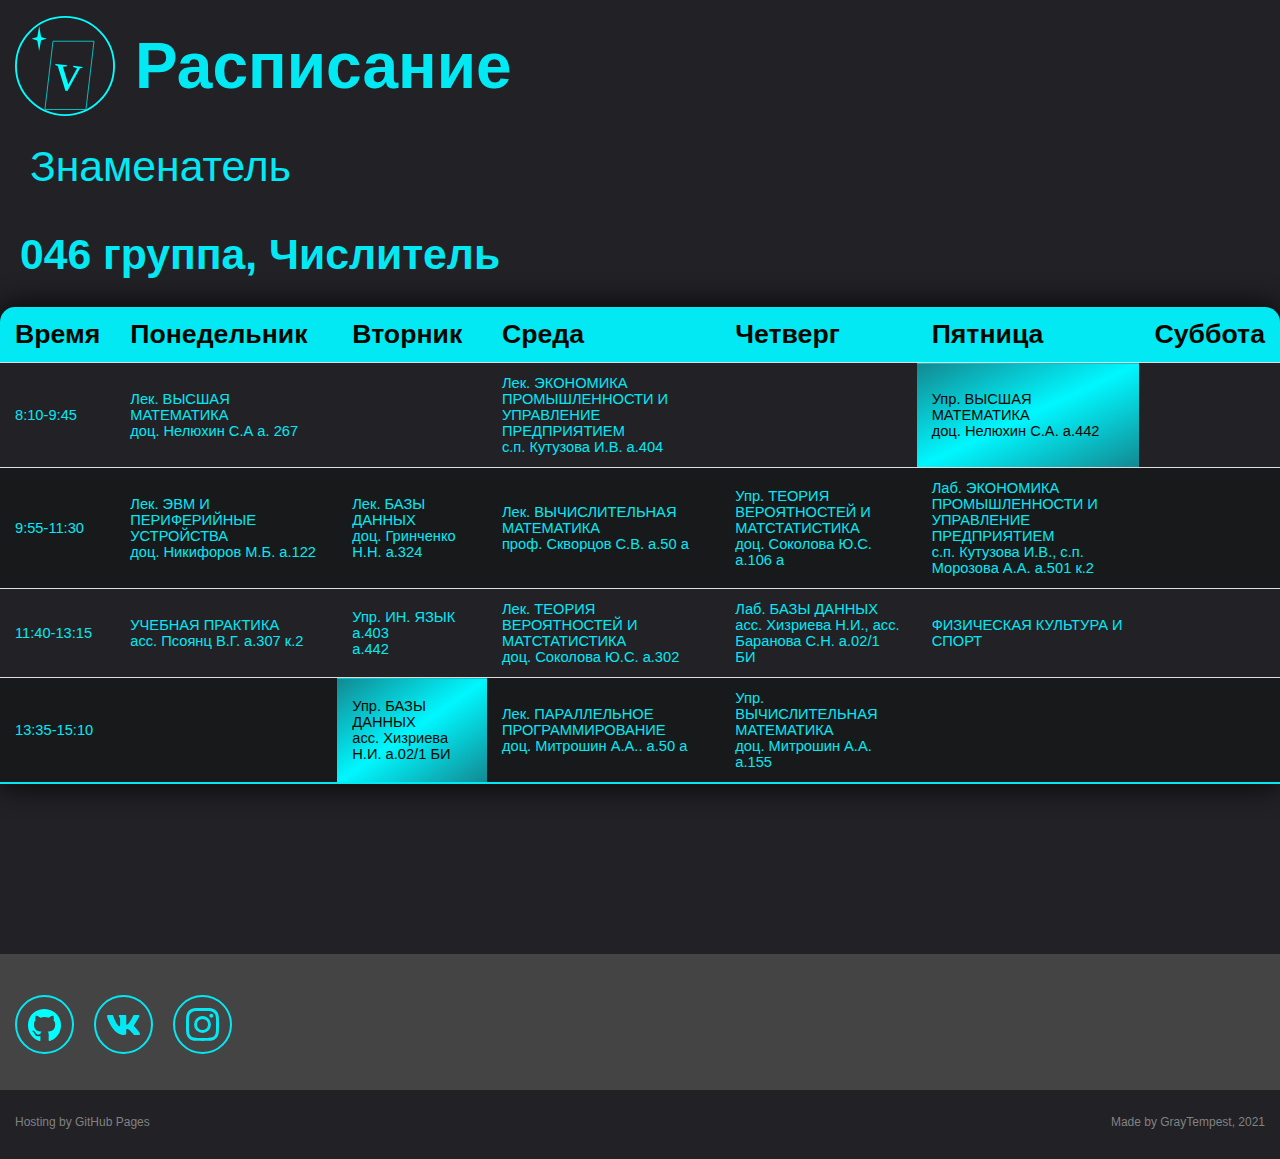
==== index.html @ 22050918 "Changes in timetable #2" ====
<!DOCTYPE html>
<html lang="ru">
<head>
    <meta charset="UTF-8">
    <meta http-equiv="X-UA-Compatible" content="IE=edge">
    <meta name="viewport" content="width=device-width, initial-scale=1.0">
    <title>Расписание</title>
    <link rel="stylesheet" href="css/style.css">
    <link rel="icon" href="img/VVV.svg">
</head>
<body>
    <div id="container">
        <header>
            <div class="header">
                <p class="logo">
                    <span class="logo_img"></span>
                    <span class="logo_text">Расписание</span>
                </p>
                <a class="linking" data-text="Знаменатель" href="table046d.html">Знаменатель</a>
            </div>
        </header>
        <div id="body">
            <h1>046 группа, Числитель</h1>
            <table class="content-table">
                <thead>
                    <!-- <tr>
                        <th colspan="7">Числитель</th>
                    </tr> -->
                
                    <tr>
                        <td>Время</td>
                        <td>Понедельник</td>
                        <td>Вторник</td>
                        <td>Среда</td>
                        <td>Четверг</td>
                        <td>Пятница</td>
                        <td>Суббота</td>
                    </tr>
                </thead>
                <tbody>
                    <tr><!--  Первая пара -->
                        <td>8:10-9:45</td>
                        <td>Лек. ВЫСШАЯ МАТЕМАТИКА<br>доц. Нелюхин С.А а. 267</td> <!--Понедельник-->
                        <td></td> <!--Вторник-->
                        <td>Лек. ЭКОНОМИКА ПРОМЫШЛЕННОСТИ  И УПРАВЛЕНИЕ  ПРЕДПРИЯТИЕМ<br>с.п. Кутузова И.В. а.404</td> <!--Среда-->
                        <td></td> <!--Четверг-->
                        <td class="afchange">Упр. ВЫСШАЯ МАТЕМАТИКА<br>доц. Нелюхин С.А. а.442</td> <!--Пятница-->
                        <td></td> <!--Суббота-->
                    </tr>
                    <tr> <!--  Вторая пара -->
                        <td>9:55-11:30</td>
                        <td>Лек. ЭВМ И ПЕРИФЕРИЙНЫЕ УСТРОЙСТВА<br>доц. Никифоров М.Б. а.122</td> <!--Понедельник-->
                        <td>Лек. БАЗЫ ДАННЫХ<br>доц. Гринченко Н.Н. а.324</td> <!--Вторник-->
                        <td>Лек. ВЫЧИСЛИТЕЛЬНАЯ МАТЕМАТИКА<br>проф. Скворцов С.В. а.50 а</td> <!--Среда-->
                        <td>Упр. ТЕОРИЯ ВЕРОЯТНОСТЕЙ И МАТСТАТИСТИКА<br>доц. Соколова Ю.С. а.106 а</td> <!--Четверг-->
                        <td>Лаб. ЭКОНОМИКА ПРОМЫШЛЕННОСТИ И УПРАВЛЕНИЕ ПРЕДПРИЯТИЕМ<br>с.п. Кутузова И.В., с.п. Морозова А.А. а.501 к.2</td> <!--Пятница-->
                        <td></td> <!--Суббота-->
                    </tr>
                    <tr> <!--  Третья пара -->
                        <td>11:40-13:15</td>
                        <td>УЧЕБНАЯ ПРАКТИКА<br>асс. Псоянц В.Г. а.307 к.2</td> <!--Понедельник-->
                        <td>Упр. ИН. ЯЗЫК<br>а.403<br>а.442</td> <!--Вторник-->
                        <td>Лек. ТЕОРИЯ ВЕРОЯТНОСТЕЙ И МАТСТАТИСТИКА<br>доц. Соколова Ю.С. а.302</td> <!--Среда-->
                        <td>Лаб. БАЗЫ ДАННЫХ<br>асс. Хизриева Н.И., асс. Баранова С.Н. а.02/1 БИ</td> <!--Четверг-->
                        <td>ФИЗИЧЕСКАЯ КУЛЬТУРА И СПОРТ</td> <!--Пятница-->
                        <td></td> <!--Суббота-->
                    </tr>
                    <tr> <!--  Четвёртая пара -->
                        <td>13:35-15:10</td>
                        <td></td> <!--Понедельник-->
                        <td class="afchange">Упр. БАЗЫ ДАННЫХ<br>асс. Хизриева Н.И. а.02/1 БИ</td> <!--Вторник-->
                        <td>Лек. ПАРАЛЛЕЛЬНОЕ ПРОГРАММИРОВАНИЕ<br>доц. Митрошин А.А.. а.50 а</td> <!--Среда-->
                        <td>Упр. ВЫЧИСЛИТЕЛЬНАЯ МАТЕМАТИКА<br>доц. Митрошин А.А. а.155</td> <!--Четверг-->
                        <td></td> <!--Пятница-->
                        <td></td> <!--Суббота-->
                    </tr>
                </tbody>
            </table>
        </div>
        <footer class="footer">
            <div class="bg_gray">
                <div class="wrapper">
                    <div class="footer_top">
                        <div class="footer_top_item">
                            <ul class="social">
                                <li class="social_item"><a class="social_link social_github" href="https://github.com/GrayTempest" target="_blank"></a></li>
                                <li class="social_item"><a class="social_link social_vk" href="https://vk.com/id301708469" target="_blank"></a></li>
                                <li class="social_item"><a class="social_link social_instagram" href="https://www.instagram.com/hypericum_sagittarius" target="_blank"></a></li>
                            </ul>
                        </div>
                        <!-- <div class="footer_info">
                            <span>Бла</span>
                            <span>бла</span>
                        </div> -->
                    </div>
                </div>
            </div>
            <div class="wrapper">
                <div class="footer_bottom">
                    <p>Hosting by GitHub Pages</p>
                    <p>Made by GrayTempest, 2021</p>
                </div>
            </div>
        </footer>
    </div>
</body>
</html>
---- css/style.css ----
.content-table{
    display: flexbox;
    flex-direction: column;
    border-collapse: collapse;
    width: 100%;
    margin: 25 px 0;
    font-size: 11pt;
    min-width: 400px;
    font-family: 'Quicksand', sans-serif;
    border-radius: 15px 15px 0 0;
    overflow: hidden;
    box-shadow: 0 0 30px rgba(0,0,0,0.9);
}
.content-table thead tr {
    display: flexbox;
    flex-direction: row;
    width: 100%;
    background-color: #03e9f4;
    color: #050801;
    text-align: left;
    font-weight: bold;
    font-size: 20pt;
}
.content-table th,
.content-table td{
    padding: 12px 15px;
}
.content-table tbody tr{
    border-bottom: 1px solid #dddddd;
    color: #03e9f4;
}
.content-table tbody tr:first-of-type{
    border-top: 1px solid #dddddd;
}
.content-table tbody tr:nth-child(even){
   /* background-color: #f3f3f3; */
   background-color: #18191b;
}
.content-table tbody tr:last-of-type{
    border-bottom: 2px solid #03e9f4;
}
.content-table tbody tr:hover{
    /* font-weight:500; */
    font-weight: bold;
    transition-delay: 0.1s;
    transition: 0.5s;
}
body{
    background-color: #212126;
    margin: 0;
    padding: 0;
}

/* GIF */
.tooltip span{
    visibility: hidden;
    position: absolute;
    left: 300px;
    bottom: 10px;
    background: none;
    /* border-radius: 10px; */
    /* box-shadow: -2px 2px 10px -1px #333;	 */
} 
.tooltip:hover span{
    visibility: visible;
}
.tooltip{
    font-size: 14pt;
    color: #03e9f4;
    text-decoration: none;
}
#SomebodyGIF{
    position: fixed;
    top: 93vh;
    left: 1vw;
}

/* */
h1,h2{
    font-family: Verdana, Geneva, Tahoma, sans-serif;
    font-size: 32pt;
    color: #03e9f4;
    padding: 0 20px;
}

/*Header */
.header{
    display: flex;
    flex-direction: column;
    margin: 0 auto;
    padding-left: 15px;
    padding-right: 15px;
    /* justify-content: space-between; */
    align-items: flex-start;
    box-sizing: border-box;
}
.logo{
    display: flex;
    align-items: center;
}
.logo_img{
    display: block;
    background-image: url(../img/V.svg);
    width: 100px;
    height: 100px;
    margin-right: 20px;
}
.logo_text{
    font-family: Verdana, Geneva, Tahoma, sans-serif;
    font-size: 48pt;
    font-weight: bolder;
    color: #03e9f4;
}

/* Highlighting links */
.linking, .linking:visited{
    position: relative;
    margin: 10px;
    padding: 0 5px;
    color: #03e9f4;
    font-family: Verdana, Geneva, Tahoma, sans-serif;
    font-size: 32pt;
    text-decoration: none;
}
.linking:hover{
    text-shadow: 0 0 20px #14c8d4;
    color: #fff;
    transition-duration: 0.5s;
}
.linking:hover:after{
    position: absolute;
    top: 0;
    left: 0;
    padding: 0 20px;
    content: attr(data-text);
    z-index: -1;
    color: #14c8d4;
    filter: blur(15px);
    transition-duration: 0.5s;
}
.linking:hover:before{
    position: absolute;
    top: 0;
    left: 0;
    content: '';
    width: 100%;
    height: 100%;
    background: #14f8e7;
    z-index: -2;
    opacity: .4;
    filter: blur(40px);
    transition-duration: 0.5s;
}


/*Wrapper */

.wrapper{
    max-width: 100%;
    padding-left: 15px;
    padding-right: 15px;
    margin: 0 auto;
}

/* Footer */
.footer{
    /* position: relative;
    top: 70vh; */
    position: relative;
    bottom: 0;
    width: 100%;
    height: 205px;
}

.bg_gray{
    background-color: #444444;
    position: relative;
    /* margin-top: 180px; */
}
/* .footer_info{
    display: flex;
    align-items: center;
}
.footer_info span{
    font-size: 16px;
    margin-left: 100px;
}
.footer_info span:first-child{
    margin-left: 0;
} */
.footer_top{
    display: flex;
    justify-content: space-between;
    align-items: center;
    padding-top: 25px;
    padding-bottom: 20px;
    font-family: Verdana, Geneva, Tahoma, sans-serif;
}
.footer_bottom{
    display: flex;
    justify-content: space-between;
    color: #828282;
    padding: 25px 0;
    font-size: 12px;
    font-family: Verdana, Geneva, Tahoma, sans-serif;
}
.footer_bottom p{
    margin: 0;
}
.social{
    display: flex;
    align-items: center;
    list-style-type: none;
    padding-left: 0;
}
.social_item{
    margin-right: 20px;
}
.social_link{
    display: block;
    width: 55px;
    height: 55px;
    border: 2px solid #03e9f4;
    border-radius: 100%;
    background-repeat: no-repeat;
    background-position: center center;
}
.social_github{
    background-image: url(../img/github-brands.svg);
    background-size: 60%;
}
.social_vk{
    background-image: url(../img/vk-brands.svg);
    background-size: 60%;
}
.social_instagram{
    background-image: url(../img/instagram-brands.svg);
    background-size: 60%;
}
/*Fix for mobiles */
#container{
    position: relative;
    min-height: 100%;
}
#body{
   padding-bottom: 170px; 
}
/*After change timetable highlight */
.afchange{
    background-color: #128891;
    color: #050801;
    /* background-image: linear-gradient(to bottom right, #4db334, #2fdc04, #4db334); */
    /* background-image: linear-gradient(to bottom right, #78b9bb, #6dd8db, #78b9bb); */
    background-image: linear-gradient(to bottom right, #128891, #00f7ff, #128891);
}
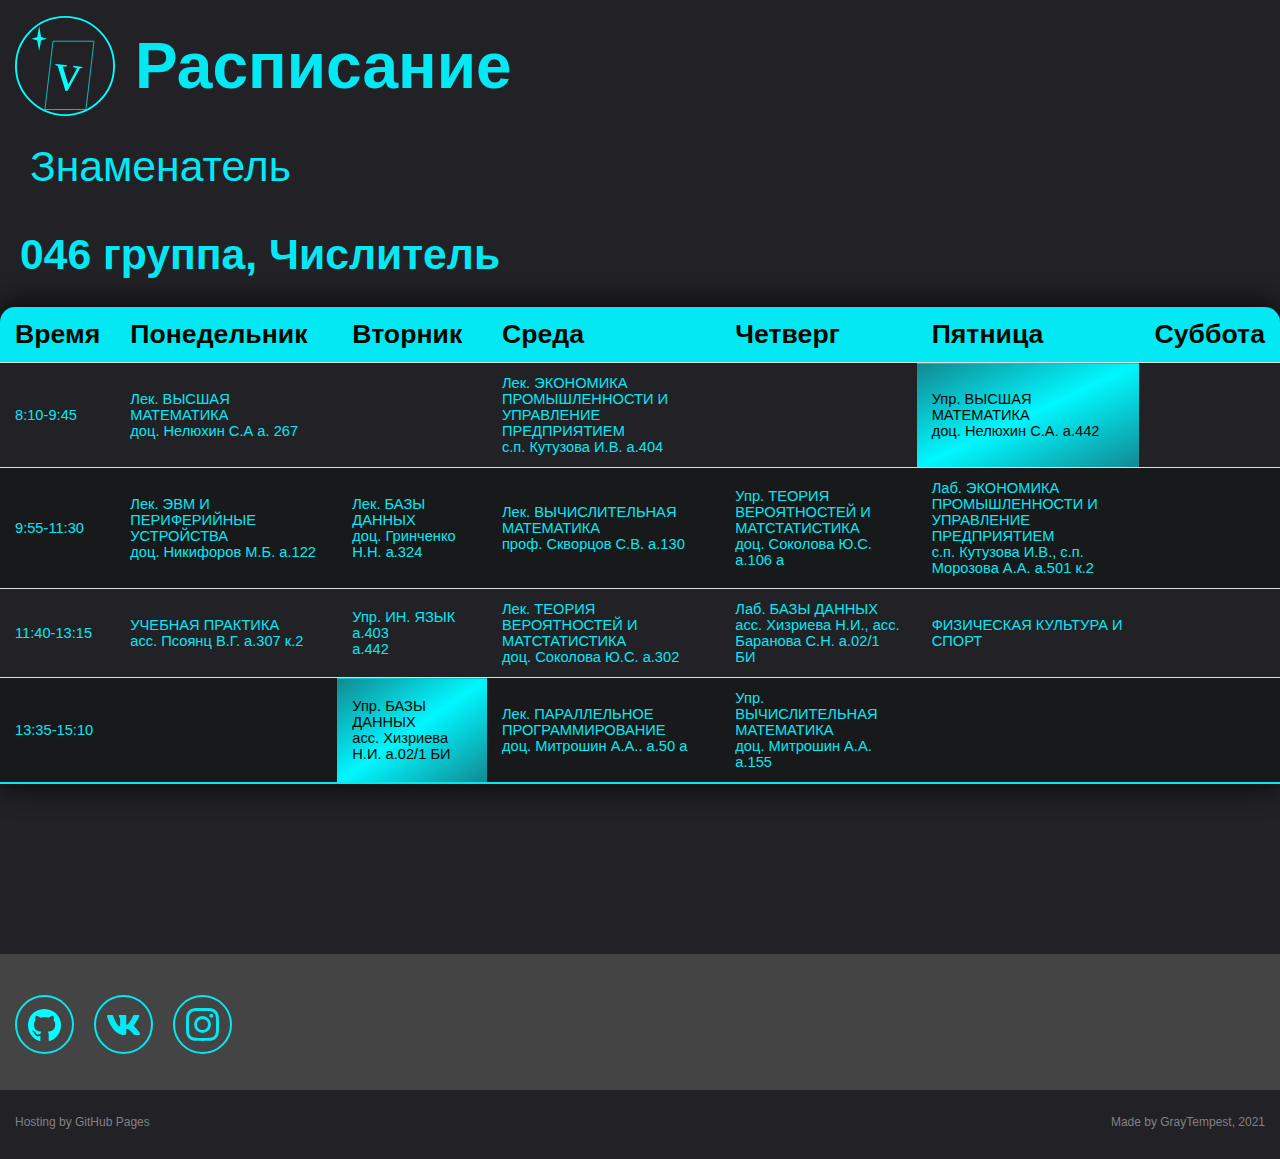
==== commit 23cc5085: "Updated classroom for VM" ====
--- a/index.html
+++ b/index.html
@@ -51,7 +51,7 @@
                         <td>9:55-11:30</td>
                         <td>Лек. ЭВМ И ПЕРИФЕРИЙНЫЕ УСТРОЙСТВА<br>доц. Никифоров М.Б. а.122</td> <!--Понедельник-->
                         <td>Лек. БАЗЫ ДАННЫХ<br>доц. Гринченко Н.Н. а.324</td> <!--Вторник-->
-                        <td>Лек. ВЫЧИСЛИТЕЛЬНАЯ МАТЕМАТИКА<br>проф. Скворцов С.В. а.50 а</td> <!--Среда-->
+                        <td>Лек. ВЫЧИСЛИТЕЛЬНАЯ МАТЕМАТИКА<br>проф. Скворцов С.В. а.130</td> <!--Среда-->
                         <td>Упр. ТЕОРИЯ ВЕРОЯТНОСТЕЙ И МАТСТАТИСТИКА<br>доц. Соколова Ю.С. а.106 а</td> <!--Четверг-->
                         <td>Лаб. ЭКОНОМИКА ПРОМЫШЛЕННОСТИ И УПРАВЛЕНИЕ ПРЕДПРИЯТИЕМ<br>с.п. Кутузова И.В., с.п. Морозова А.А. а.501 к.2</td> <!--Пятница-->
                         <td></td> <!--Суббота-->
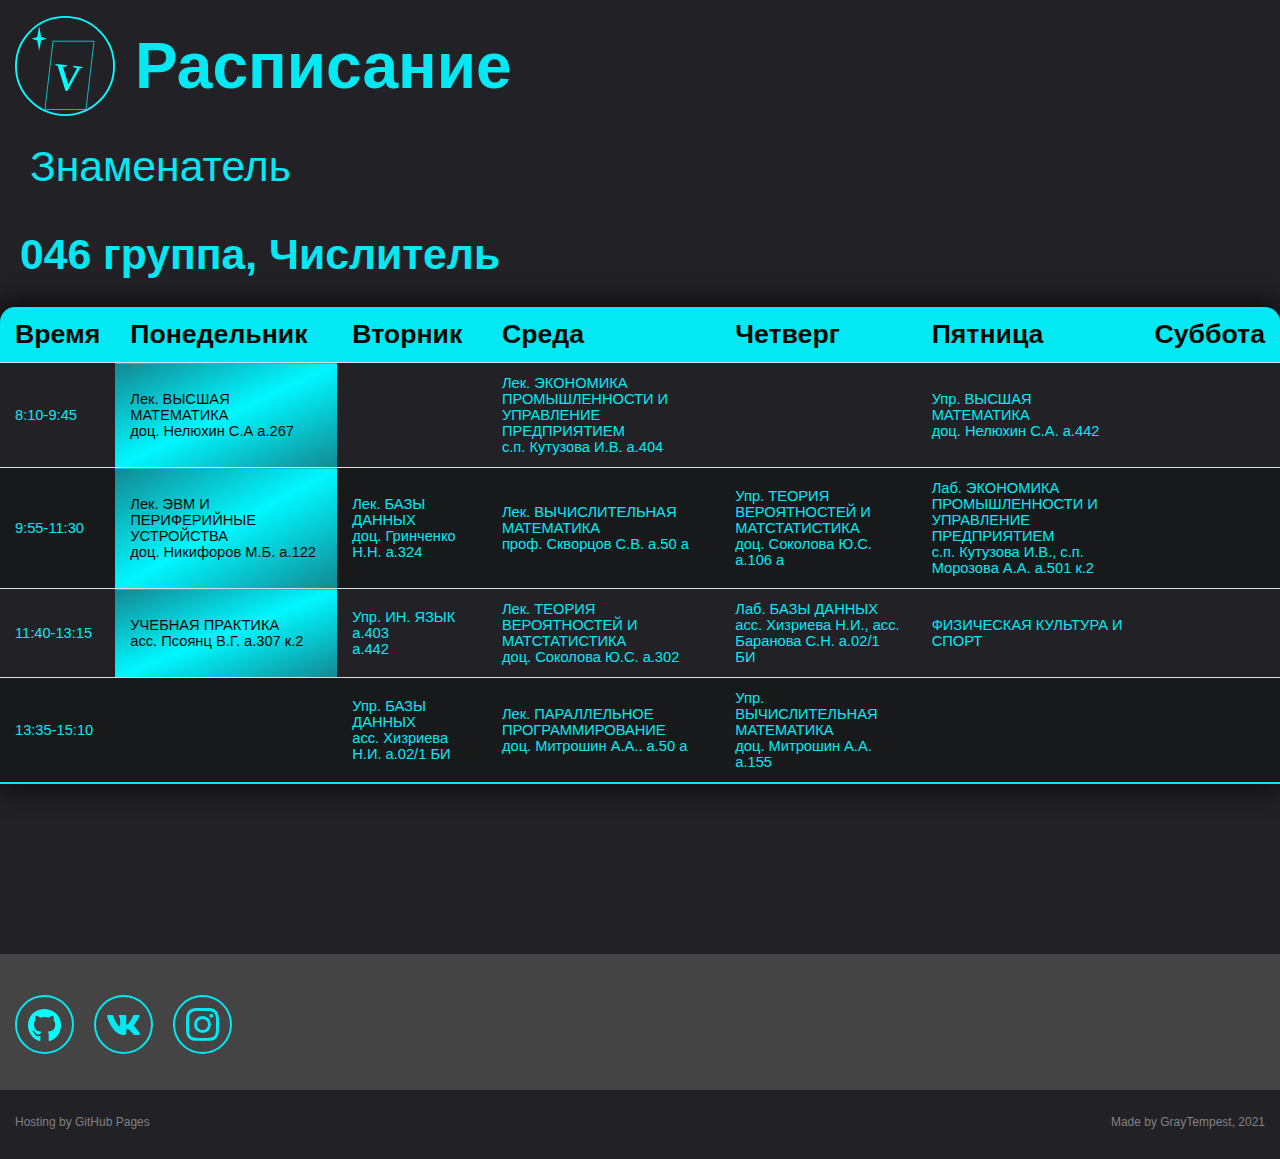
==== commit aaa2873d: "Changes in timetable #3" ====
--- a/index.html
+++ b/index.html
@@ -40,25 +40,25 @@
                 <tbody>
                     <tr><!--  Первая пара -->
                         <td>8:10-9:45</td>
-                        <td>Лек. ВЫСШАЯ МАТЕМАТИКА<br>доц. Нелюхин С.А а. 267</td> <!--Понедельник-->
+                        <td class="afchange">Лек. ВЫСШАЯ МАТЕМАТИКА<br>доц. Нелюхин С.А а.267</td> <!--Понедельник-->
                         <td></td> <!--Вторник-->
                         <td>Лек. ЭКОНОМИКА ПРОМЫШЛЕННОСТИ  И УПРАВЛЕНИЕ  ПРЕДПРИЯТИЕМ<br>с.п. Кутузова И.В. а.404</td> <!--Среда-->
                         <td></td> <!--Четверг-->
-                        <td class="afchange">Упр. ВЫСШАЯ МАТЕМАТИКА<br>доц. Нелюхин С.А. а.442</td> <!--Пятница-->
+                        <td>Упр. ВЫСШАЯ МАТЕМАТИКА<br>доц. Нелюхин С.А. а.442</td> <!--Пятница-->
                         <td></td> <!--Суббота-->
                     </tr>
                     <tr> <!--  Вторая пара -->
                         <td>9:55-11:30</td>
-                        <td>Лек. ЭВМ И ПЕРИФЕРИЙНЫЕ УСТРОЙСТВА<br>доц. Никифоров М.Б. а.122</td> <!--Понедельник-->
+                        <td class="afchange">Лек. ЭВМ И ПЕРИФЕРИЙНЫЕ УСТРОЙСТВА<br>доц. Никифоров М.Б. а.122</td> <!--Понедельник-->
                         <td>Лек. БАЗЫ ДАННЫХ<br>доц. Гринченко Н.Н. а.324</td> <!--Вторник-->
-                        <td>Лек. ВЫЧИСЛИТЕЛЬНАЯ МАТЕМАТИКА<br>проф. Скворцов С.В. а.130</td> <!--Среда-->
+                        <td>Лек. ВЫЧИСЛИТЕЛЬНАЯ МАТЕМАТИКА<br>проф. Скворцов С.В. а.50 а</td> <!--Среда-->
                         <td>Упр. ТЕОРИЯ ВЕРОЯТНОСТЕЙ И МАТСТАТИСТИКА<br>доц. Соколова Ю.С. а.106 а</td> <!--Четверг-->
                         <td>Лаб. ЭКОНОМИКА ПРОМЫШЛЕННОСТИ И УПРАВЛЕНИЕ ПРЕДПРИЯТИЕМ<br>с.п. Кутузова И.В., с.п. Морозова А.А. а.501 к.2</td> <!--Пятница-->
                         <td></td> <!--Суббота-->
                     </tr>
                     <tr> <!--  Третья пара -->
                         <td>11:40-13:15</td>
-                        <td>УЧЕБНАЯ ПРАКТИКА<br>асс. Псоянц В.Г. а.307 к.2</td> <!--Понедельник-->
+                        <td class="afchange">УЧЕБНАЯ ПРАКТИКА<br>асс. Псоянц В.Г. а.307 к.2</td> <!--Понедельник-->
                         <td>Упр. ИН. ЯЗЫК<br>а.403<br>а.442</td> <!--Вторник-->
                         <td>Лек. ТЕОРИЯ ВЕРОЯТНОСТЕЙ И МАТСТАТИСТИКА<br>доц. Соколова Ю.С. а.302</td> <!--Среда-->
                         <td>Лаб. БАЗЫ ДАННЫХ<br>асс. Хизриева Н.И., асс. Баранова С.Н. а.02/1 БИ</td> <!--Четверг-->
@@ -68,7 +68,7 @@
                     <tr> <!--  Четвёртая пара -->
                         <td>13:35-15:10</td>
                         <td></td> <!--Понедельник-->
-                        <td class="afchange">Упр. БАЗЫ ДАННЫХ<br>асс. Хизриева Н.И. а.02/1 БИ</td> <!--Вторник-->
+                        <td>Упр. БАЗЫ ДАННЫХ<br>асс. Хизриева Н.И. а.02/1 БИ</td> <!--Вторник-->
                         <td>Лек. ПАРАЛЛЕЛЬНОЕ ПРОГРАММИРОВАНИЕ<br>доц. Митрошин А.А.. а.50 а</td> <!--Среда-->
                         <td>Упр. ВЫЧИСЛИТЕЛЬНАЯ МАТЕМАТИКА<br>доц. Митрошин А.А. а.155</td> <!--Четверг-->
                         <td></td> <!--Пятница-->
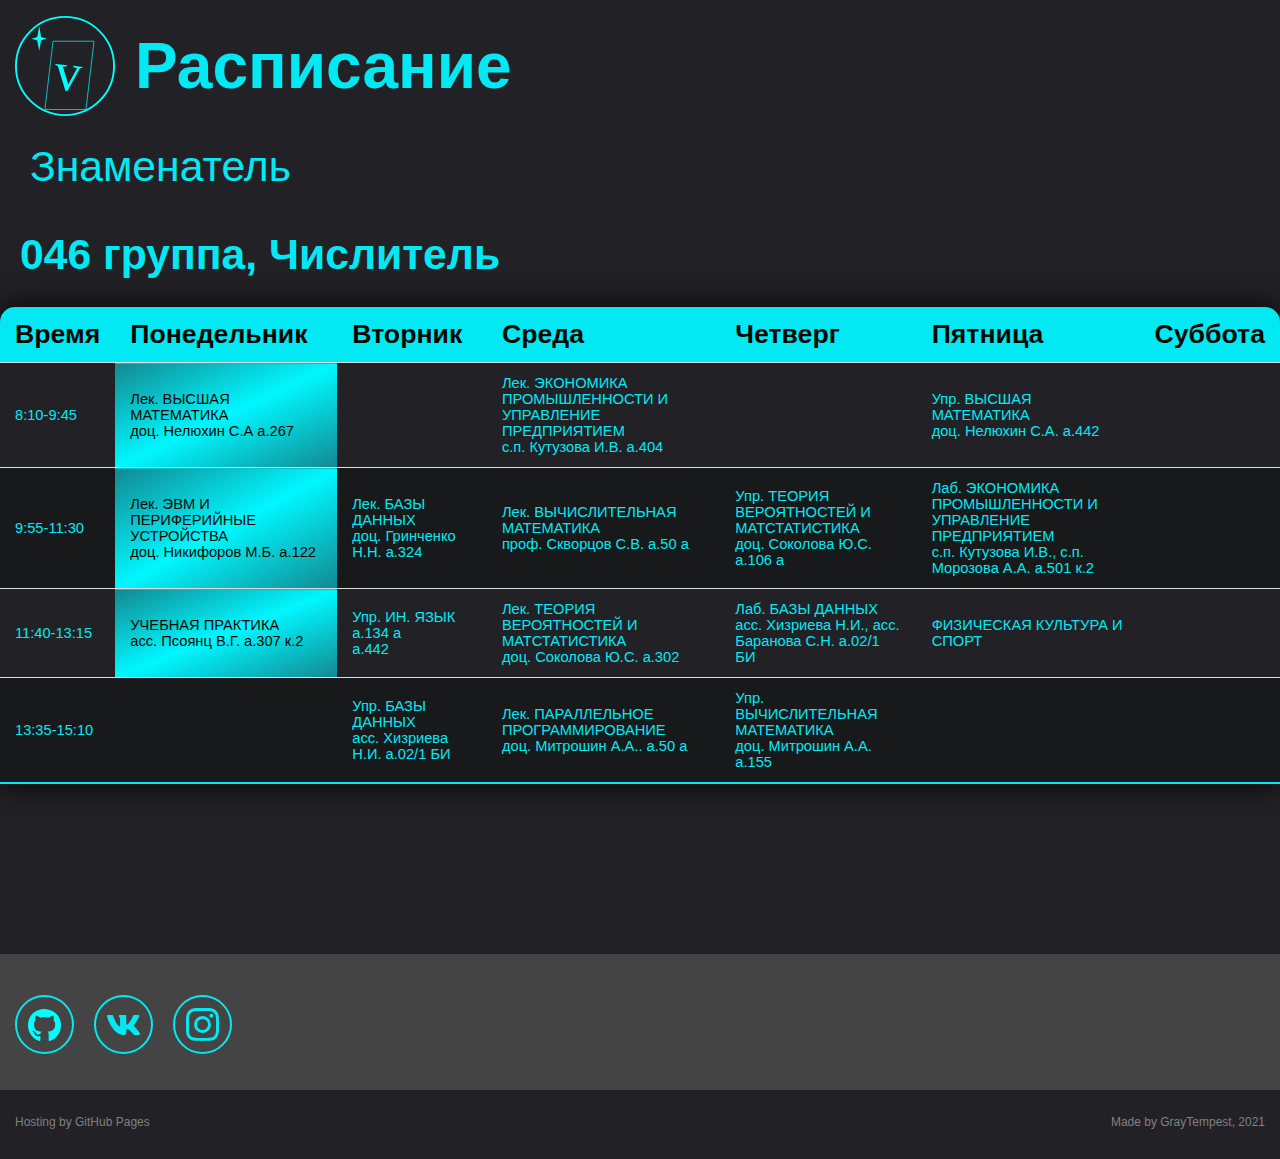
==== commit 97fb3aca: "Changes in timetable #3" ====
--- a/index.html
+++ b/index.html
@@ -59,7 +59,7 @@
                     <tr> <!--  Третья пара -->
                         <td>11:40-13:15</td>
                         <td class="afchange">УЧЕБНАЯ ПРАКТИКА<br>асс. Псоянц В.Г. а.307 к.2</td> <!--Понедельник-->
-                        <td>Упр. ИН. ЯЗЫК<br>а.403<br>а.442</td> <!--Вторник-->
+                        <td>Упр. ИН. ЯЗЫК<br>а.134 а<br>а.442</td> <!--Вторник-->
                         <td>Лек. ТЕОРИЯ ВЕРОЯТНОСТЕЙ И МАТСТАТИСТИКА<br>доц. Соколова Ю.С. а.302</td> <!--Среда-->
                         <td>Лаб. БАЗЫ ДАННЫХ<br>асс. Хизриева Н.И., асс. Баранова С.Н. а.02/1 БИ</td> <!--Четверг-->
                         <td>ФИЗИЧЕСКАЯ КУЛЬТУРА И СПОРТ</td> <!--Пятница-->
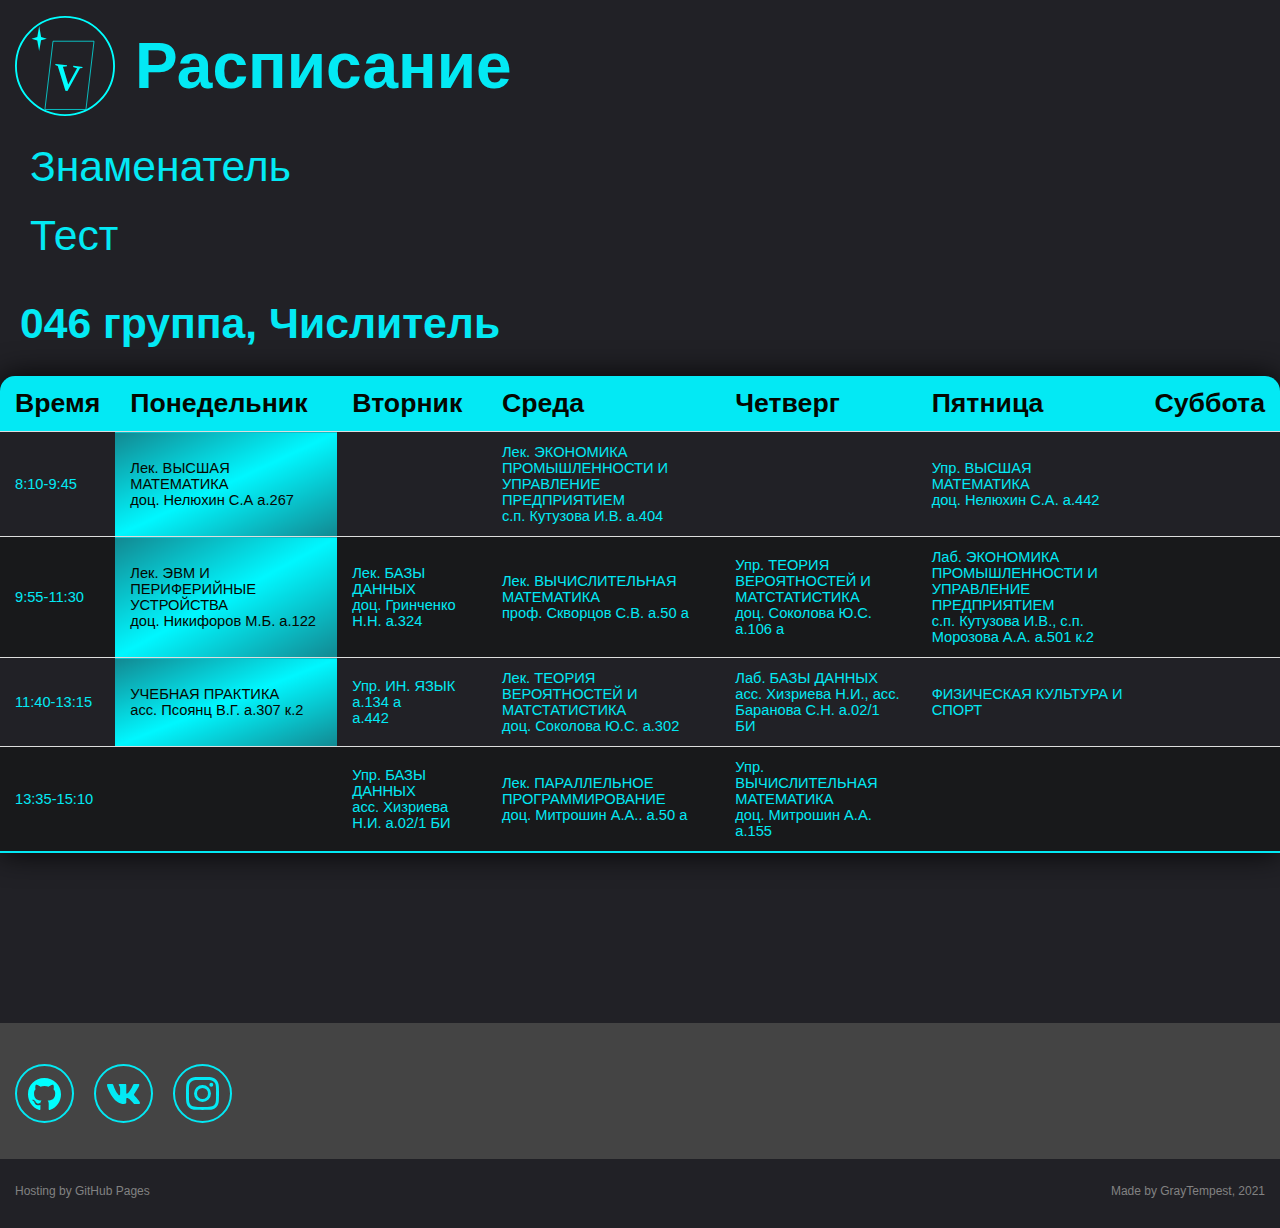
==== commit ad96e384: "New design test" ====
--- a/index.html
+++ b/index.html
@@ -17,6 +17,7 @@
                     <span class="logo_text">Расписание</span>
                 </p>
                 <a class="linking" data-text="Знаменатель" href="table046d.html">Знаменатель</a>
+                <a class="linking" data-text="Тест" href="testtable.html">Тест</a>
             </div>
         </header>
         <div id="body">
--- a/css/style.css
+++ b/css/style.css
@@ -252,4 +252,138 @@
     /* background-image: linear-gradient(to bottom right, #4db334, #2fdc04, #4db334); */
     /* background-image: linear-gradient(to bottom right, #78b9bb, #6dd8db, #78b9bb); */
     background-image: linear-gradient(to bottom right, #128891, #00f7ff, #128891);
+}
+
+/*Sliders*/
+#slider{ /*Положение слайдера*/
+    position: relative;
+    /* text-align: center; */
+    top: 10px;
+}
+
+#slider{ /*Центровка*/
+    margin: 0 10px 20px 6vw;
+}
+
+#slider article{
+    width: 20%;
+    float: left;
+}
+
+#slides .table{
+    width: 500%;
+    /* line-height: 0; */
+}
+
+#overflow{
+    width: 100%;
+    overflow: hidden;
+}
+
+article table{
+    width: 100%;
+    height: 100%;
+}
+
+#desktop:checked ~ #slider{
+    max-width: 800px;
+    max-height: 1200px;
+}
+
+/*Настройка переключений*/
+#switch1:checked ~ #controls label:nth-child(5),
+#switch2:checked ~ #controls label:nth-child(1),
+#switch3:checked ~ #controls label:nth-child(2),
+#switch4:checked ~ #controls label:nth-child(3),
+#switch5:checked ~ #controls label:nth-child(4){
+    background: url(../img/prev.svg) no-repeat;
+    color: lightblue;
+    float: left;
+    margin: 0 0 0 -5vw;
+    display: block;
+    height: 68px;
+    width: 68px;
+}
+
+#switch1:checked ~ #controls label:nth-child(2),
+#switch2:checked ~ #controls label:nth-child(3),
+#switch3:checked ~ #controls label:nth-child(4),
+#switch4:checked ~ #controls label:nth-child(5),
+#switch5:checked ~ #controls label:nth-child(1){
+    background: url(../img/next.svg) no-repeat;
+    float: right;
+    margin: 0 -5vw 0 0;
+    display: block;
+    height: 68px;
+    width: 68px;
+}
+
+label, a{
+    cursor: pointer;
+}
+
+#body input{
+    display: none;
+}
+
+#switch1:checked ~ #slides .content-table{
+    margin-left: 0;
+}
+#switch2:checked ~ #slides .content-table{
+    margin-left: -100%;
+}
+#switch3:checked ~ #slides .content-table{
+    margin-left: -200%;
+}
+#switch4:checked ~ #slides .content-table{
+    margin-left: -300%;
+}
+#switch5:checked ~ #slides .content-table{
+    margin-left: -400%;
+}
+
+#controls{
+    margin: -25% 0 0 0;
+    width: 100%;
+    height: 50px;
+}
+
+#active label{
+    border-radius: 10px;
+    display: inline-block;
+    width: 15px;
+    height: 15px;
+    background: #bbb;
+}
+
+#active{
+    margin: 23% 0 0;
+    text-align: center;
+}
+
+#active label:hover{
+    background: #76c8ff;
+    background-color: #777 !important;
+}
+
+#switch1:checked ~ #active label:nth-child(1),
+#switch2:checked ~ #active label:nth-child(2),
+#switch3:checked ~ #active label:nth-child(3),
+#switch4:checked ~ #active label:nth-child(4),
+#switch5:checked ~ #active label:nth-child(5){
+    background: #18a3dd;
+    background-color: #18a3dd !important;
+}
+
+/*Анимация*/
+#slides table{
+    transition: all 800ms cubic-bezier(0.77, 0, 0.175, 1);
+}
+
+#controls label:hover{
+    opacity: 0.6;
+}
+
+#conrols label{
+    transition: opacity 0.2s ease-out;
 }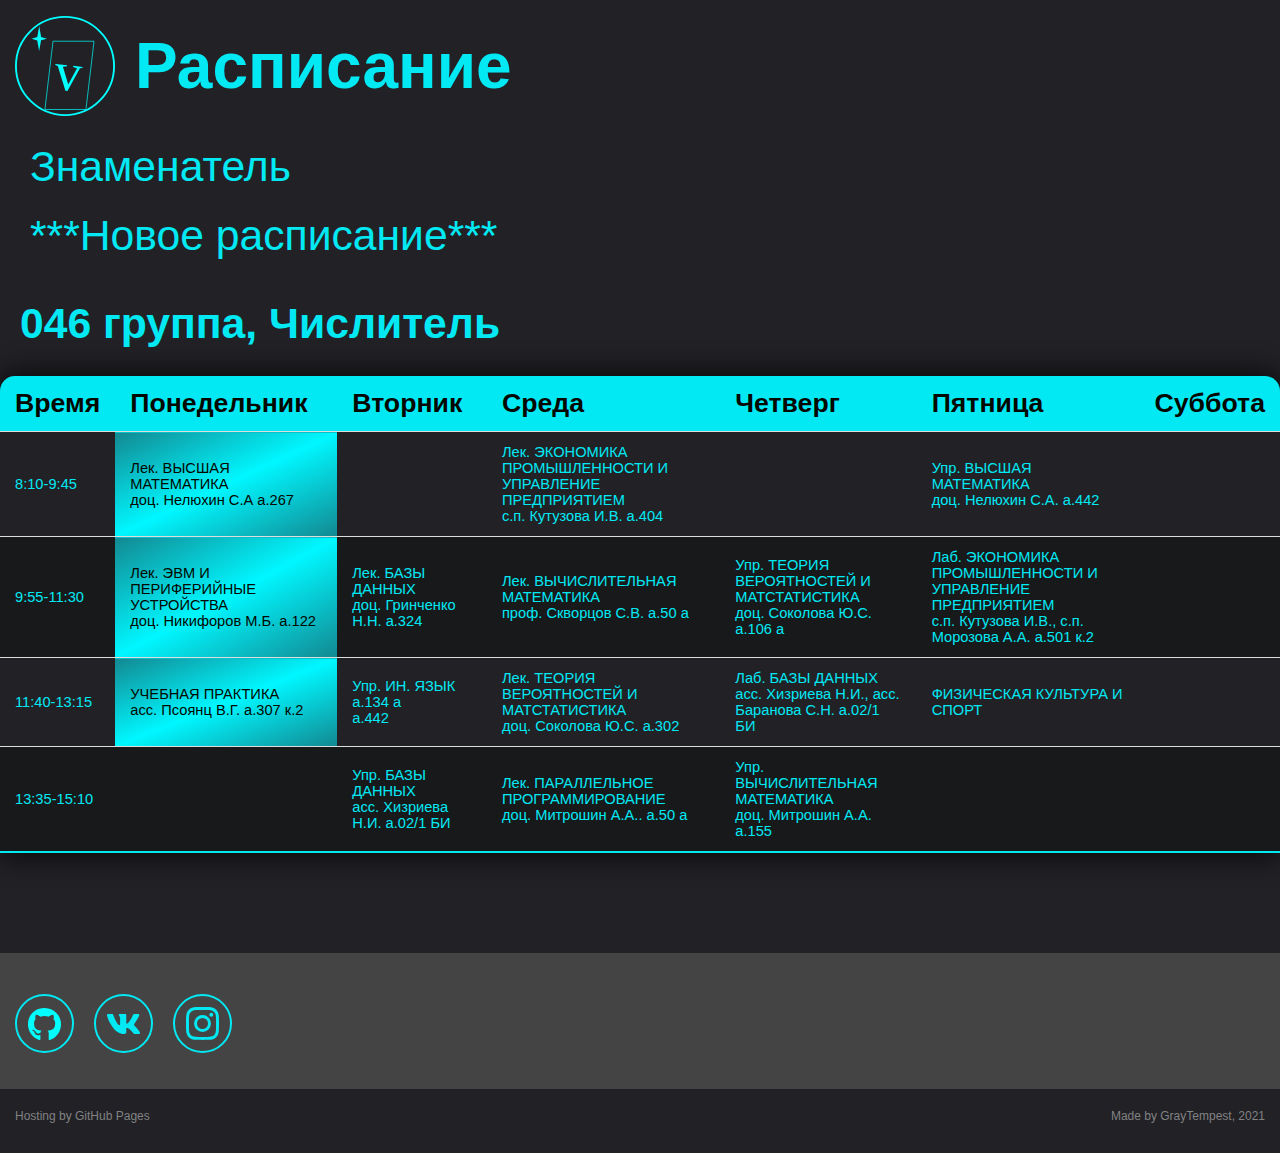
==== commit 598dd627: "Fixing links" ====
--- a/index.html
+++ b/index.html
@@ -17,7 +17,7 @@
                     <span class="logo_text">Расписание</span>
                 </p>
                 <a class="linking" data-text="Знаменатель" href="table046d.html">Знаменатель</a>
-                <a class="linking" data-text="Тест" href="testtable.html">Тест</a>
+                <a class="linking" data-text="Тест" href="testtable.html">***Новое расписание***</a>
             </div>
         </header>
         <div id="body">
--- a/css/style.css
+++ b/css/style.css
@@ -166,10 +166,10 @@
 .footer{
     /* position: relative;
     top: 70vh; */
-    position: relative;
+    position: absolute;
     bottom: 0;
     width: 100%;
-    height: 205px;
+    height: 200px;
 }
 
 .bg_gray{
@@ -200,7 +200,7 @@
     display: flex;
     justify-content: space-between;
     color: #828282;
-    padding: 25px 0;
+    padding: 20px 0 10px 0;
     font-size: 12px;
     font-family: Verdana, Geneva, Tahoma, sans-serif;
 }
@@ -243,7 +243,7 @@
     min-height: 100%;
 }
 #body{
-   padding-bottom: 170px; 
+   padding-bottom: 300px; 
 }
 /*After change timetable highlight */
 .afchange{
@@ -262,7 +262,7 @@
 }
 
 #slider{ /*Центровка*/
-    margin: 0 10px 20px 6vw;
+    margin: 0 10px 20px 0;
 }
 
 #slider article{
@@ -286,7 +286,7 @@
 }
 
 #desktop:checked ~ #slider{
-    max-width: 800px;
+    max-width: 720px;
     max-height: 1200px;
 }
 
@@ -297,9 +297,8 @@
 #switch4:checked ~ #controls label:nth-child(3),
 #switch5:checked ~ #controls label:nth-child(4){
     background: url(../img/prev.svg) no-repeat;
-    color: lightblue;
     float: left;
-    margin: 0 0 0 -5vw;
+    margin: 25% 0 0 0;
     display: block;
     height: 68px;
     width: 68px;
@@ -312,7 +311,7 @@
 #switch5:checked ~ #controls label:nth-child(1){
     background: url(../img/next.svg) no-repeat;
     float: right;
-    margin: 0 -5vw 0 0;
+    margin: 25% 0 0 0;
     display: block;
     height: 68px;
     width: 68px;
@@ -362,7 +361,7 @@
 }
 
 #active label:hover{
-    background: #76c8ff;
+    background: #777;
     background-color: #777 !important;
 }
 
@@ -371,8 +370,8 @@
 #switch3:checked ~ #active label:nth-child(3),
 #switch4:checked ~ #active label:nth-child(4),
 #switch5:checked ~ #active label:nth-child(5){
-    background: #18a3dd;
-    background-color: #18a3dd !important;
+    background: #03e9f4;
+    background-color: #03e9f4 !important;
 }
 
 /*Анимация*/
@@ -386,4 +385,10 @@
 
 #conrols label{
     transition: opacity 0.2s ease-out;
+}
+
+/*Fixes for logo link*/
+.logo{
+    text-decoration: none;
+    cursor: default;
 }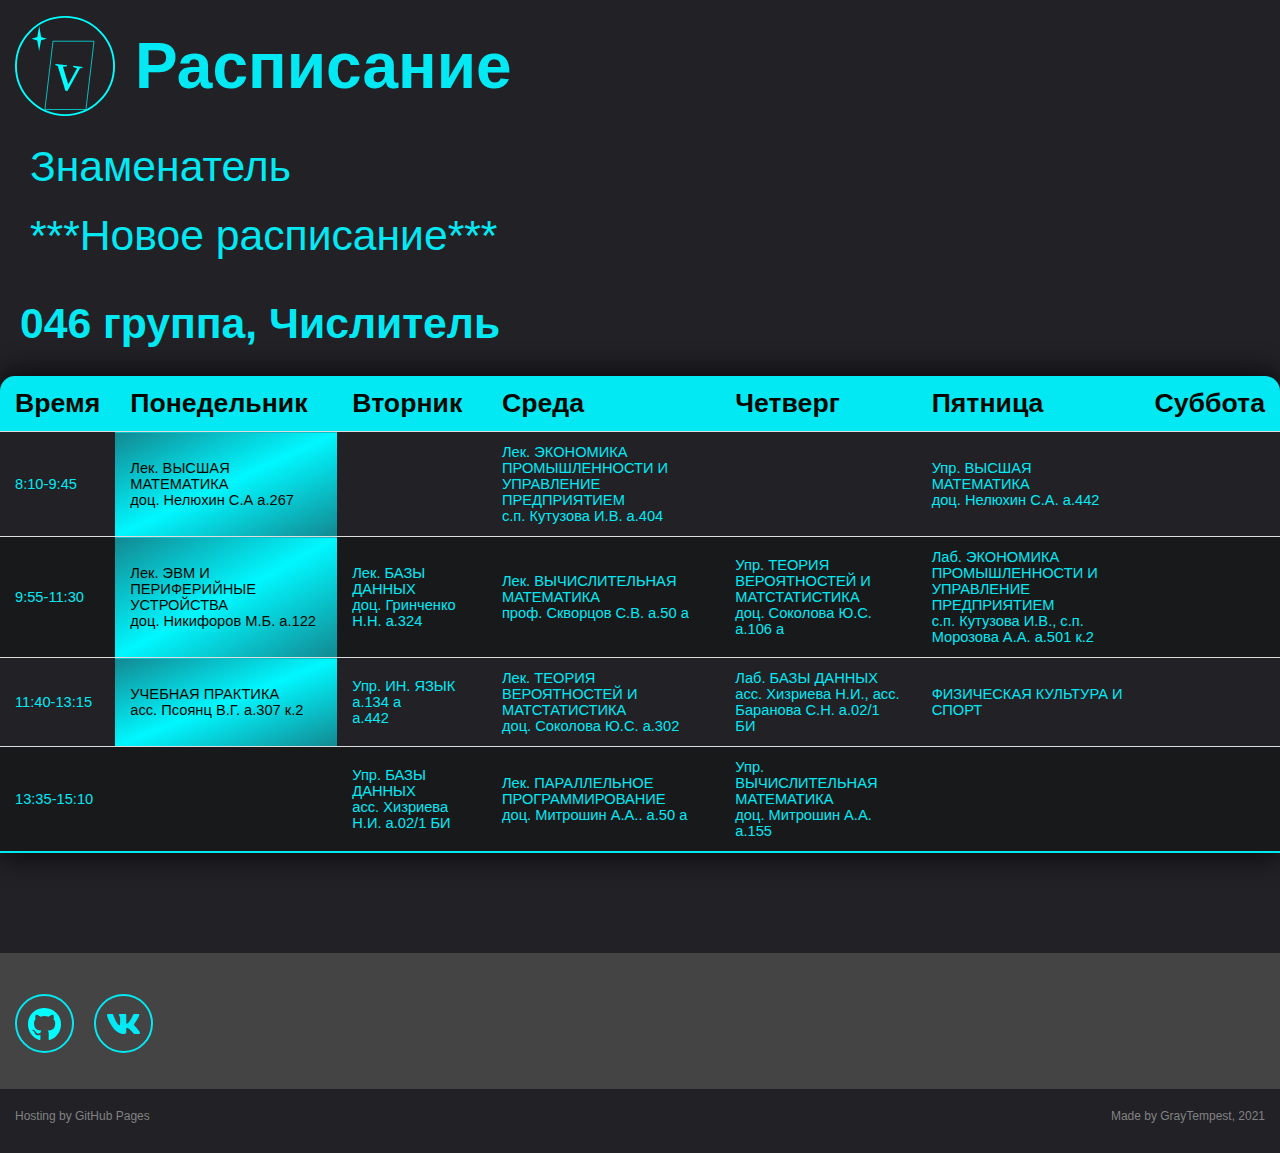
==== commit 44bcee15: "Delete links" ====
--- a/index.html
+++ b/index.html
@@ -86,7 +86,7 @@
                             <ul class="social">
                                 <li class="social_item"><a class="social_link social_github" href="https://github.com/GrayTempest" target="_blank"></a></li>
                                 <li class="social_item"><a class="social_link social_vk" href="https://vk.com/id301708469" target="_blank"></a></li>
-                                <li class="social_item"><a class="social_link social_instagram" href="https://www.instagram.com/hypericum_sagittarius" target="_blank"></a></li>
+                                <!-- <li class="social_item"><a class="social_link social_instagram" href="https://www.instagram.com/hypericum_sagittarius" target="_blank"></a></li> -->
                             </ul>
                         </div>
                         <!-- <div class="footer_info">
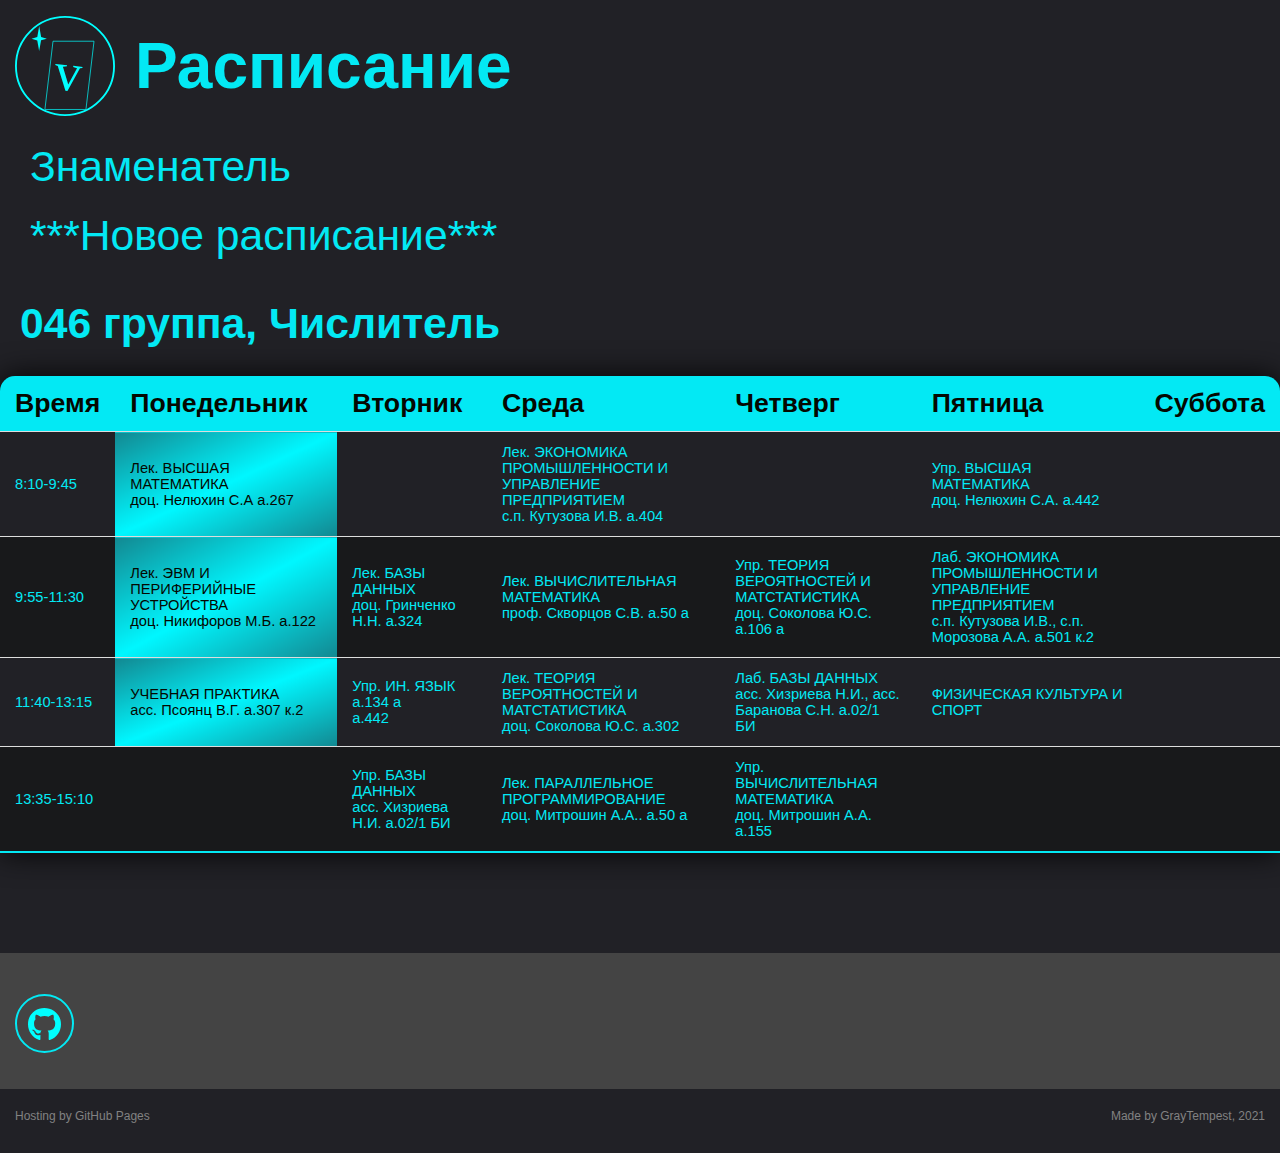
==== commit c1768ec1: "Update timetable and links" ====
--- a/index.html
+++ b/index.html
@@ -85,8 +85,7 @@
                         <div class="footer_top_item">
                             <ul class="social">
                                 <li class="social_item"><a class="social_link social_github" href="https://github.com/GrayTempest" target="_blank"></a></li>
-                                <li class="social_item"><a class="social_link social_vk" href="https://vk.com/id301708469" target="_blank"></a></li>
-                                <!-- <li class="social_item"><a class="social_link social_instagram" href="https://www.instagram.com/hypericum_sagittarius" target="_blank"></a></li> -->
+                                <!-- <li class="social_item"><a class="social_link social_vk" href="https://vk.com/id301708469" target="_blank"></a></li> -->
                             </ul>
                         </div>
                         <!-- <div class="footer_info">
--- a/css/style.css
+++ b/css/style.css
@@ -266,12 +266,12 @@
 }
 
 #slider article{
-    width: 20%;
+    width: 16.6667%; /* 100%/6 = 16.6667% */
     float: left;
 }
 
 #slides .table{
-    width: 500%;
+    width: 600%; /* 6 (600%) */
     /* line-height: 0; */
 }
 
@@ -291,11 +291,12 @@
 }
 
 /*Настройка переключений*/
-#switch1:checked ~ #controls label:nth-child(5),
+#switch1:checked ~ #controls label:nth-child(6),
 #switch2:checked ~ #controls label:nth-child(1),
 #switch3:checked ~ #controls label:nth-child(2),
 #switch4:checked ~ #controls label:nth-child(3),
-#switch5:checked ~ #controls label:nth-child(4){
+#switch5:checked ~ #controls label:nth-child(4),
+#switch6:checked ~ #controls label:nth-child(5){
     background: url(../img/prev.svg) no-repeat;
     float: left;
     margin: 25% 0 0 0;
@@ -308,7 +309,8 @@
 #switch2:checked ~ #controls label:nth-child(3),
 #switch3:checked ~ #controls label:nth-child(4),
 #switch4:checked ~ #controls label:nth-child(5),
-#switch5:checked ~ #controls label:nth-child(1){
+#switch5:checked ~ #controls label:nth-child(6),
+#switch6:checked ~ #controls label:nth-child(1){
     background: url(../img/next.svg) no-repeat;
     float: right;
     margin: 25% 0 0 0;
@@ -340,6 +342,9 @@
 #switch5:checked ~ #slides .content-table{
     margin-left: -400%;
 }
+#switch6:checked ~ #slides .content-table{
+    margin-left: -500%;
+}
 
 #controls{
     margin: -25% 0 0 0;
@@ -369,14 +374,15 @@
 #switch2:checked ~ #active label:nth-child(2),
 #switch3:checked ~ #active label:nth-child(3),
 #switch4:checked ~ #active label:nth-child(4),
-#switch5:checked ~ #active label:nth-child(5){
+#switch5:checked ~ #active label:nth-child(5),
+#switch6:checked ~ #active label:nth-child(6){
     background: #03e9f4;
     background-color: #03e9f4 !important;
 }
 
 /*Анимация*/
 #slides table{
-    transition: all 800ms cubic-bezier(0.77, 0, 0.175, 1);
+    transition: all 800ms cubic-bezier(0.77, 0, 0.175, 1); /*(0.77, 0, 0.175, 1)*/
 }
 
 #controls label:hover{
